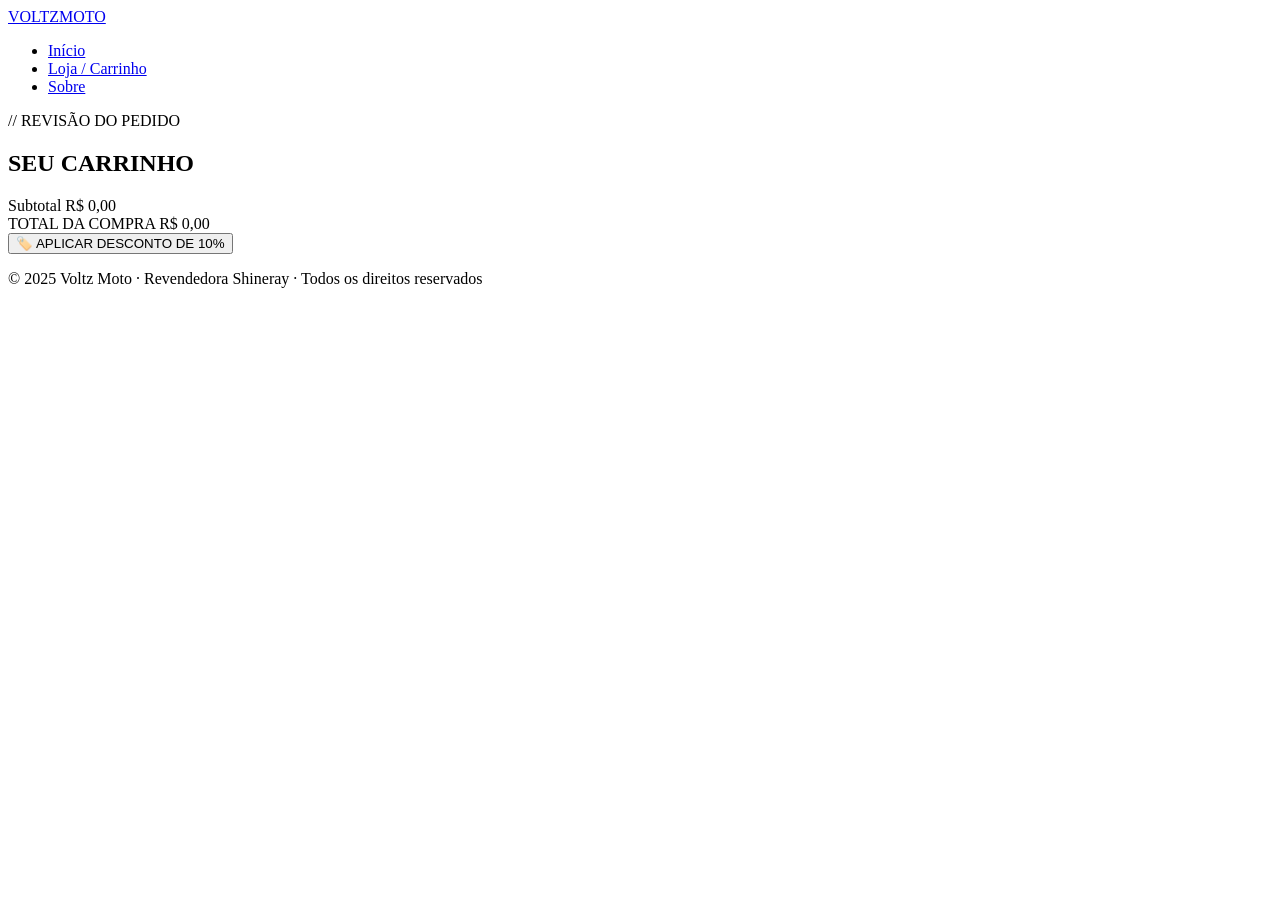
==== pages/loja.html @ 4cbd0fef "feat: html preenchido" ====
<!DOCTYPE html>
<html lang="pt-BR">
<head>
  <meta charset="UTF-8" />
  <meta name="viewport" content="width=device-width, initial-scale=1.0" />
  <title>Voltz Moto — Carrinho</title>
  <link rel="stylesheet" href="../src/css/estilo.css" />
</head>
<body>

  <nav>
    <a href="../index.html" class="nav-logo">VOLTZ<span>MOTO</span></a>
    <ul class="nav-links">
      <li><a href="../index.html">Início</a></li>
      <li><a href="loja.html">Loja / Carrinho</a></li>
      <li><a href="sobre.html">Sobre</a></li>
    </ul>
  </nav>

  <main class="loja-section">
    <p class="section-sub">// REVISÃO DO PEDIDO</p>
    <h2 class="section-title">SEU <span>CARRINHO</span></h2>

    <!-- Lista de itens gerada via DOM -->
    <div class="carrinho-lista" id="carrinho-lista"></div>

    <!-- Resumo financeiro -->
    <div class="resumo-box">
      <div class="resumo-linha">
        <span class="label">Subtotal</span>
        <span class="valor" id="subtotal">R$ 0,00</span>
      </div>

      <div class="resumo-linha" id="linha-desconto" style="display:none;">
        <span class="label">Desconto <span class="badge-desconto">-10%</span></span>
        <span class="valor" id="valor-desconto" style="color:var(--laranja);">- R$ 0,00</span>
      </div>

      <div class="resumo-linha total">
        <span class="label">TOTAL DA COMPRA</span>
        <span class="valor" id="total-compra">R$ 0,00</span>
      </div>

      <!-- Bônus: Botão de desconto -->
      <button class="btn-desconto" id="btn-desconto" onclick="aplicarDesconto()">
        🏷️ APLICAR DESCONTO DE 10%
      </button>
    </div>
  </main>

  <footer>
    <p>&copy; 2025 <span>Voltz Moto</span> · Revendedora Shineray · Todos os direitos reservados</p>
  </footer>

  <script src="../src/js/script.js"></script>
</body>
</html>
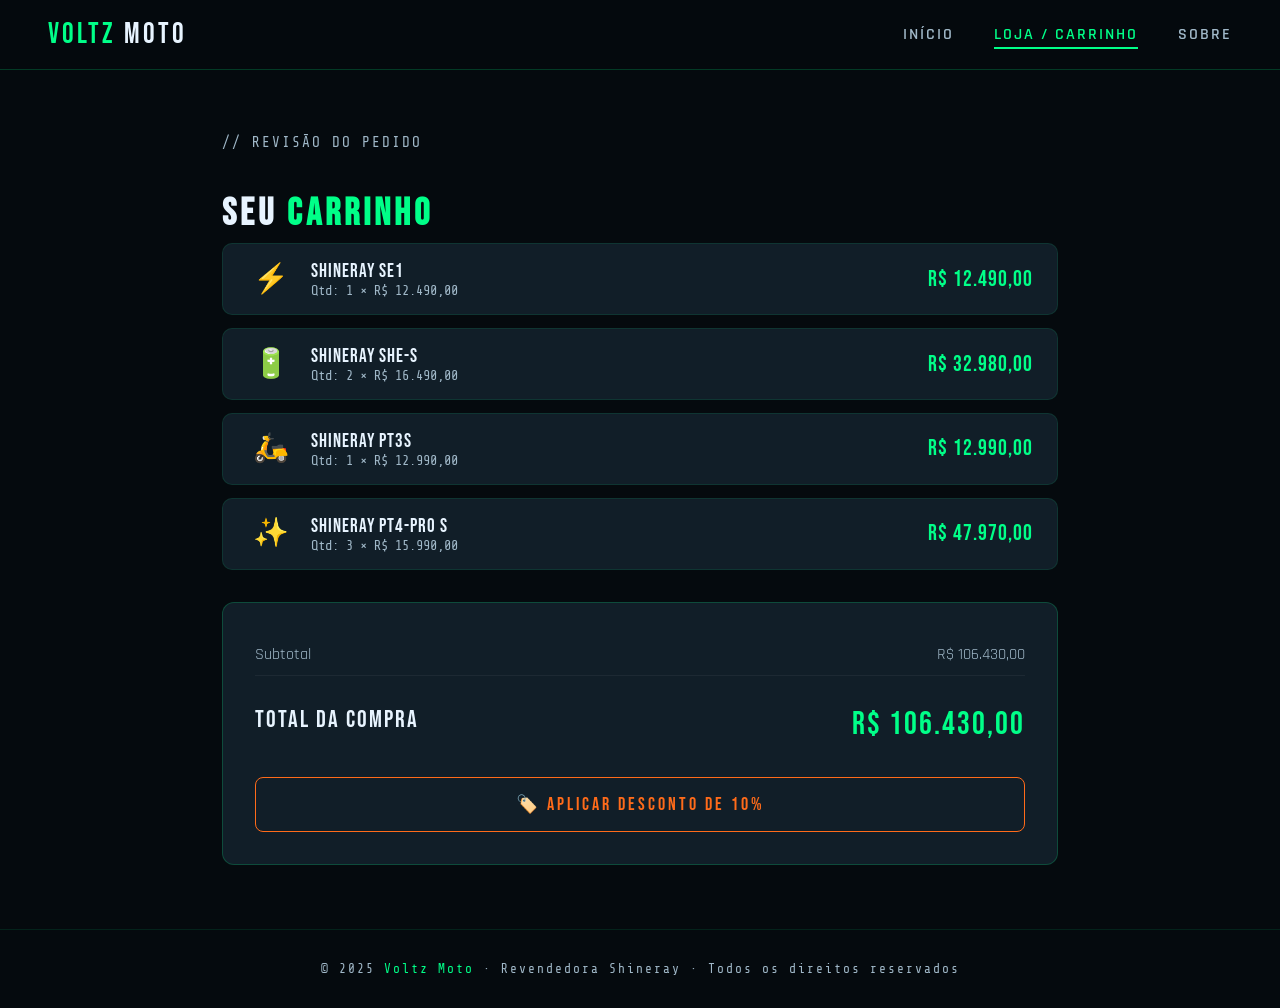
==== commit 8273c632: "fix: Corrigindo arquivo imagem" ====
--- a/pages/loja.html
+++ b/pages/loja.html
@@ -54,4 +54,4 @@
 
   <script src="../src/js/script.js"></script>
 </body>
-</html>+</html>
--- a/src/css/estilo.css
+++ b/src/css/estilo.css
@@ -0,0 +1,590 @@
+@import url('https://fonts.googleapis.com/css2?family=Bebas+Neue&family=Rajdhani:wght@400;500;600;700&family=Share+Tech+Mono&display=swap');
+
+:root {
+  --verde: #00ff88;
+  --verde-escuro: #00cc6a;
+  --preto: #050a0e;
+  --preto-medio: #0d1b24;
+  --preto-card: #111e28;
+  --cinza: #1c2e3a;
+  --cinza-claro: #2e4455;
+  --branco: #e8f4ff;
+  --branco-opaco: #a0b8c8;
+  --laranja: #ff6b1a;
+  --azul: #00c8ff;
+  --vermelho: #ff3344;
+}
+
+* {
+  margin: 0;
+  padding: 0;
+  box-sizing: border-box;
+}
+
+html { scroll-behavior: smooth; }
+
+body {
+  font-family: 'Rajdhani', sans-serif;
+  background-color: var(--preto);
+  color: var(--branco);
+  min-height: 100vh;
+  overflow-x: hidden;
+}
+
+/* ---- SCROLLBAR ---- */
+::-webkit-scrollbar { width: 6px; }
+::-webkit-scrollbar-track { background: var(--preto-medio); }
+::-webkit-scrollbar-thumb { background: var(--verde); border-radius: 3px; }
+
+/* ---- NAV ---- */
+nav {
+  display: flex;
+  align-items: center;
+  justify-content: space-between;
+  padding: 0 3rem;
+  height: 70px;
+  background: rgba(5, 10, 14, 0.95);
+  border-bottom: 1px solid rgba(0, 255, 136, 0.2);
+  position: sticky;
+  top: 0;
+  z-index: 100;
+  backdrop-filter: blur(10px);
+}
+
+.nav-logo {
+  font-family: 'Bebas Neue', sans-serif;
+  font-size: 1.8rem;
+  letter-spacing: 3px;
+  color: var(--verde);
+  text-decoration: none;
+  display: flex;
+  align-items: center;
+  gap: 0.5rem;
+}
+
+.nav-logo span {
+  color: var(--branco);
+}
+
+.nav-links {
+  display: flex;
+  gap: 2.5rem;
+  list-style: none;
+}
+
+.nav-links a {
+  color: var(--branco-opaco);
+  text-decoration: none;
+  font-size: 1rem;
+  font-weight: 600;
+  letter-spacing: 2px;
+  text-transform: uppercase;
+  transition: color 0.25s;
+  position: relative;
+}
+
+.nav-links a::after {
+  content: '';
+  position: absolute;
+  bottom: -4px;
+  left: 0;
+  width: 0;
+  height: 2px;
+  background: var(--verde);
+  transition: width 0.25s;
+}
+
+.nav-links a:hover,
+.nav-links a.ativo { color: var(--verde); }
+.nav-links a:hover::after,
+.nav-links a.ativo::after { width: 100%; }
+
+/* ---- HERO ---- */
+.hero {
+  position: relative;
+  display: flex;
+  flex-direction: column;
+  align-items: center;
+  justify-content: center;
+  text-align: center;
+  padding: 5rem 2rem 4rem;
+  overflow: hidden;
+  min-height: 60vh;
+}
+
+.hero::before {
+  content: '';
+  position: absolute;
+  inset: 0;
+  background:
+    radial-gradient(ellipse 80% 50% at 50% 0%, rgba(0,255,136,0.12) 0%, transparent 70%),
+    radial-gradient(ellipse 50% 30% at 80% 80%, rgba(0,200,255,0.07) 0%, transparent 60%);
+  pointer-events: none;
+}
+
+.hero-eyebrow {
+  font-family: 'Share Tech Mono', monospace;
+  font-size: 0.8rem;
+  letter-spacing: 5px;
+  color: var(--verde);
+  margin-bottom: 1rem;
+  text-transform: uppercase;
+}
+
+.hero h1 {
+  font-family: 'Bebas Neue', sans-serif;
+  font-size: clamp(3rem, 8vw, 7rem);
+  line-height: 0.95;
+  letter-spacing: 4px;
+  color: var(--branco);
+  text-shadow: 0 0 60px rgba(0,255,136,0.15);
+}
+
+.hero h1 em {
+  color: var(--verde);
+  font-style: normal;
+}
+
+.hero p {
+  margin-top: 1.5rem;
+  color: var(--branco-opaco);
+  font-size: 1.1rem;
+  max-width: 500px;
+  line-height: 1.6;
+}
+
+/* ---- SECTION TITLES ---- */
+.section-title {
+  font-family: 'Bebas Neue', sans-serif;
+  font-size: 2.4rem;
+  letter-spacing: 4px;
+  color: var(--branco);
+  margin-bottom: 0.4rem;
+}
+
+.section-title span { color: var(--verde); }
+
+.section-sub {
+  font-size: 0.9rem;
+  color: var(--branco-opaco);
+  letter-spacing: 2px;
+  font-family: 'Share Tech Mono', monospace;
+  margin-bottom: 2.5rem;
+}
+
+/* ---- PRODUTOS GRID (index) ---- */
+.produtos-section {
+  padding: 4rem 3rem;
+  max-width: 1400px;
+  margin: 0 auto;
+}
+
+.grid-produtos {
+  display: grid;
+  grid-template-columns: repeat(auto-fill, minmax(260px, 1fr));
+  gap: 1.5rem;
+}
+
+.card-produto {
+  background: var(--preto-card);
+  border: 1px solid rgba(0,255,136,0.1);
+  border-radius: 12px;
+  overflow: hidden;
+  transition: transform 0.3s, border-color 0.3s, box-shadow 0.3s;
+  cursor: pointer;
+  position: relative;
+}
+
+.card-produto::before {
+  content: '';
+  position: absolute;
+  top: 0; left: 0; right: 0;
+  height: 2px;
+  background: linear-gradient(90deg, var(--verde), var(--azul));
+  transform: scaleX(0);
+  transition: transform 0.3s;
+}
+
+.card-produto:hover {
+  transform: translateY(-6px);
+  border-color: rgba(0,255,136,0.35);
+  box-shadow: 0 12px 40px rgba(0,255,136,0.12);
+}
+
+.card-produto:hover::before { transform: scaleX(1); }
+
+.card-img {
+  width: 100%;
+  height: 200px;
+  object-fit: cover;
+  background: var(--cinza);
+  display: flex;
+  align-items: center;
+  justify-content: center;
+  font-size: 4rem;
+}
+
+.card-img img {
+  width: 100%;
+  height: 100%;
+  object-fit: cover;
+}
+
+.card-body {
+  padding: 1.2rem;
+}
+
+.card-tag {
+  font-family: 'Share Tech Mono', monospace;
+  font-size: 0.7rem;
+  letter-spacing: 2px;
+  color: var(--verde);
+  text-transform: uppercase;
+  margin-bottom: 0.4rem;
+}
+
+.card-nome {
+  font-family: 'Bebas Neue', sans-serif;
+  font-size: 1.5rem;
+  letter-spacing: 2px;
+  color: var(--branco);
+  margin-bottom: 0.5rem;
+}
+
+.card-desc {
+  font-size: 0.88rem;
+  color: var(--branco-opaco);
+  line-height: 1.5;
+  margin-bottom: 1rem;
+}
+
+.card-footer {
+  display: flex;
+  align-items: center;
+  justify-content: space-between;
+}
+
+.card-preco {
+  font-family: 'Bebas Neue', sans-serif;
+  font-size: 1.6rem;
+  color: var(--verde);
+  letter-spacing: 1px;
+}
+
+.btn-comprar {
+  background: var(--verde);
+  color: var(--preto);
+  border: none;
+  padding: 0.5rem 1rem;
+  border-radius: 6px;
+  font-family: 'Rajdhani', sans-serif;
+  font-weight: 700;
+  font-size: 0.85rem;
+  letter-spacing: 1px;
+  cursor: pointer;
+  transition: background 0.2s, transform 0.15s;
+}
+
+.btn-comprar:hover {
+  background: var(--verde-escuro);
+  transform: scale(1.04);
+}
+
+/* ---- SOBRE PAGE ---- */
+.sobre-section {
+  max-width: 860px;
+  margin: 4rem auto;
+  padding: 0 2rem;
+}
+
+.sobre-card {
+  background: var(--preto-card);
+  border: 1px solid rgba(0,255,136,0.15);
+  border-radius: 16px;
+  padding: 3rem;
+  position: relative;
+  overflow: hidden;
+}
+
+.sobre-card::after {
+  content: 'V⚡';
+  font-family: 'Bebas Neue', sans-serif;
+  font-size: 12rem;
+  position: absolute;
+  right: -1rem;
+  bottom: -2rem;
+  color: rgba(0,255,136,0.04);
+  pointer-events: none;
+}
+
+.sobre-card h2 {
+  font-family: 'Bebas Neue', sans-serif;
+  font-size: 2rem;
+  letter-spacing: 3px;
+  color: var(--verde);
+  margin-bottom: 1rem;
+}
+
+.sobre-card p {
+  color: var(--branco-opaco);
+  font-size: 1.05rem;
+  line-height: 1.8;
+  margin-bottom: 1rem;
+}
+
+.sobre-stats {
+  display: grid;
+  grid-template-columns: repeat(3, 1fr);
+  gap: 1.2rem;
+  margin-top: 2.5rem;
+}
+
+.stat {
+  background: rgba(0,255,136,0.05);
+  border: 1px solid rgba(0,255,136,0.15);
+  border-radius: 10px;
+  padding: 1.2rem;
+  text-align: center;
+}
+
+.stat-num {
+  font-family: 'Bebas Neue', sans-serif;
+  font-size: 2.2rem;
+  color: var(--verde);
+  display: block;
+}
+
+.stat-label {
+  font-size: 0.8rem;
+  color: var(--branco-opaco);
+  letter-spacing: 1px;
+}
+
+/* ---- LOJA / CARRINHO ---- */
+.loja-section {
+  max-width: 900px;
+  margin: 4rem auto;
+  padding: 0 2rem;
+}
+
+.carrinho-lista {
+  display: flex;
+  flex-direction: column;
+  gap: 0.8rem;
+  margin-bottom: 2rem;
+}
+
+.carrinho-item {
+  background: var(--preto-card);
+  border: 1px solid rgba(0,255,136,0.1);
+  border-radius: 10px;
+  padding: 1rem 1.5rem;
+  display: flex;
+  align-items: center;
+  justify-content: space-between;
+  transition: border-color 0.2s;
+}
+
+.carrinho-item:hover { border-color: rgba(0,255,136,0.3); }
+
+.item-info { display: flex; align-items: center; gap: 1rem; }
+
+.item-icone {
+  font-size: 1.8rem;
+  width: 48px;
+  text-align: center;
+}
+
+.item-nome {
+  font-family: 'Bebas Neue', sans-serif;
+  font-size: 1.2rem;
+  letter-spacing: 1px;
+  color: var(--branco);
+}
+
+.item-qtd {
+  font-size: 0.85rem;
+  color: var(--branco-opaco);
+  font-family: 'Share Tech Mono', monospace;
+}
+
+.item-preco {
+  font-family: 'Bebas Neue', sans-serif;
+  font-size: 1.4rem;
+  color: var(--verde);
+  letter-spacing: 1px;
+}
+
+/* ---- RESUMO ---- */
+.resumo-box {
+  background: var(--preto-card);
+  border: 1px solid rgba(0,255,136,0.2);
+  border-radius: 12px;
+  padding: 2rem;
+}
+
+.resumo-linha {
+  display: flex;
+  justify-content: space-between;
+  padding: 0.6rem 0;
+  border-bottom: 1px solid rgba(255,255,255,0.05);
+  font-size: 1rem;
+  color: var(--branco-opaco);
+}
+
+.resumo-linha.total {
+  border-bottom: none;
+  margin-top: 0.8rem;
+  padding-top: 1rem;
+}
+
+.resumo-linha.total .label {
+  font-family: 'Bebas Neue', sans-serif;
+  font-size: 1.5rem;
+  letter-spacing: 2px;
+  color: var(--branco);
+}
+
+.resumo-linha.total .valor {
+  font-family: 'Bebas Neue', sans-serif;
+  font-size: 2rem;
+  color: var(--verde);
+  letter-spacing: 2px;
+  transition: color 0.3s;
+}
+
+.resumo-linha.total .valor.desconto { color: var(--laranja); }
+
+.btn-desconto {
+  width: 100%;
+  margin-top: 1.5rem;
+  padding: 1rem;
+  background: transparent;
+  border: 1px solid var(--laranja);
+  color: var(--laranja);
+  font-family: 'Bebas Neue', sans-serif;
+  font-size: 1.1rem;
+  letter-spacing: 3px;
+  border-radius: 8px;
+  cursor: pointer;
+  transition: background 0.2s, color 0.2s;
+}
+
+.btn-desconto:hover {
+  background: var(--laranja);
+  color: var(--preto);
+}
+
+.btn-desconto:disabled {
+  opacity: 0.4;
+  cursor: not-allowed;
+}
+
+.badge-desconto {
+  display: inline-block;
+  background: var(--laranja);
+  color: var(--preto);
+  font-family: 'Share Tech Mono', monospace;
+  font-size: 0.7rem;
+  letter-spacing: 1px;
+  padding: 0.2rem 0.6rem;
+  border-radius: 4px;
+  font-weight: 700;
+}
+
+/* ---- FOOTER ---- */
+footer {
+  text-align: center;
+  padding: 2rem;
+  border-top: 1px solid rgba(0,255,136,0.1);
+  color: var(--branco-opaco);
+  font-family: 'Share Tech Mono', monospace;
+  font-size: 0.8rem;
+  letter-spacing: 2px;
+}
+
+footer span { color: var(--verde); }
+
+/* ---- TOAST ---- */
+.toast {
+  position: fixed;
+  bottom: 2rem;
+  right: 2rem;
+  background: var(--preto-card);
+  border: 1px solid var(--verde);
+  color: var(--verde);
+  padding: 0.8rem 1.5rem;
+  border-radius: 8px;
+  font-family: 'Share Tech Mono', monospace;
+  font-size: 0.85rem;
+  letter-spacing: 1px;
+  opacity: 0;
+  transform: translateY(20px);
+  transition: opacity 0.3s, transform 0.3s;
+  z-index: 999;
+}
+
+.toast.show {
+  opacity: 1;
+  transform: translateY(0);
+}
+
+/* ---- RESPONSIVE ---- */
+@media (max-width: 768px) {
+  nav { padding: 0 1.5rem; }
+  .nav-links { gap: 1.5rem; }
+  .produtos-section { padding: 3rem 1.5rem; }
+  .sobre-stats { grid-template-columns: 1fr 1fr; }
+}
+
+@media (max-width: 480px) {
+  .nav-links { gap: 1rem; }
+  .nav-links a { font-size: 0.8rem; }
+  .sobre-stats { grid-template-columns: 1fr; }
+}
+
+/* --- NAV MOBILE EXTRA --- */
+@media (max-width: 360px) { .nav-logo { font-size: 1.4rem; } }
+
+/* Grid produtos — garantia de 5 colunas em telas grandes */
+@media (min-width: 1200px) { .grid-produtos { grid-template-columns: repeat(5, 1fr); } }
+
+/* Animação de entrada suave para os cards */
+@keyframes fadeUp {
+  from { opacity: 0; transform: translateY(24px); }
+  to   { opacity: 1; transform: translateY(0); }
+}
+.card-produto { animation: fadeUp 0.4s ease both; }
+.card-produto:nth-child(2) { animation-delay: 0.07s; }
+.card-produto:nth-child(3) { animation-delay: 0.14s; }
+.card-produto:nth-child(4) { animation-delay: 0.21s; }
+.card-produto:nth-child(5) { animation-delay: 0.28s; }
+
+/* ---- IMAGEM REAL NOS CARDS ---- */
+.card-img-wrapper {
+  width: 100%;
+  height: 200px;
+  background: var(--cinza);
+  overflow: hidden;
+  display: flex;
+  align-items: center;
+  justify-content: center;
+}
+
+.card-img-real {
+  width: 100%;
+  height: 100%;
+  object-fit: cover;
+  object-position: center;
+  transition: transform 0.4s ease;
+  display: block;
+}
+
+.card-produto:hover .card-img-real {
+  transform: scale(1.06);
+}
+
+/* SVG local cobre o wrapper inteiro */
+.card-img-real[src$=".svg"] {
+  object-fit: cover;
+}
